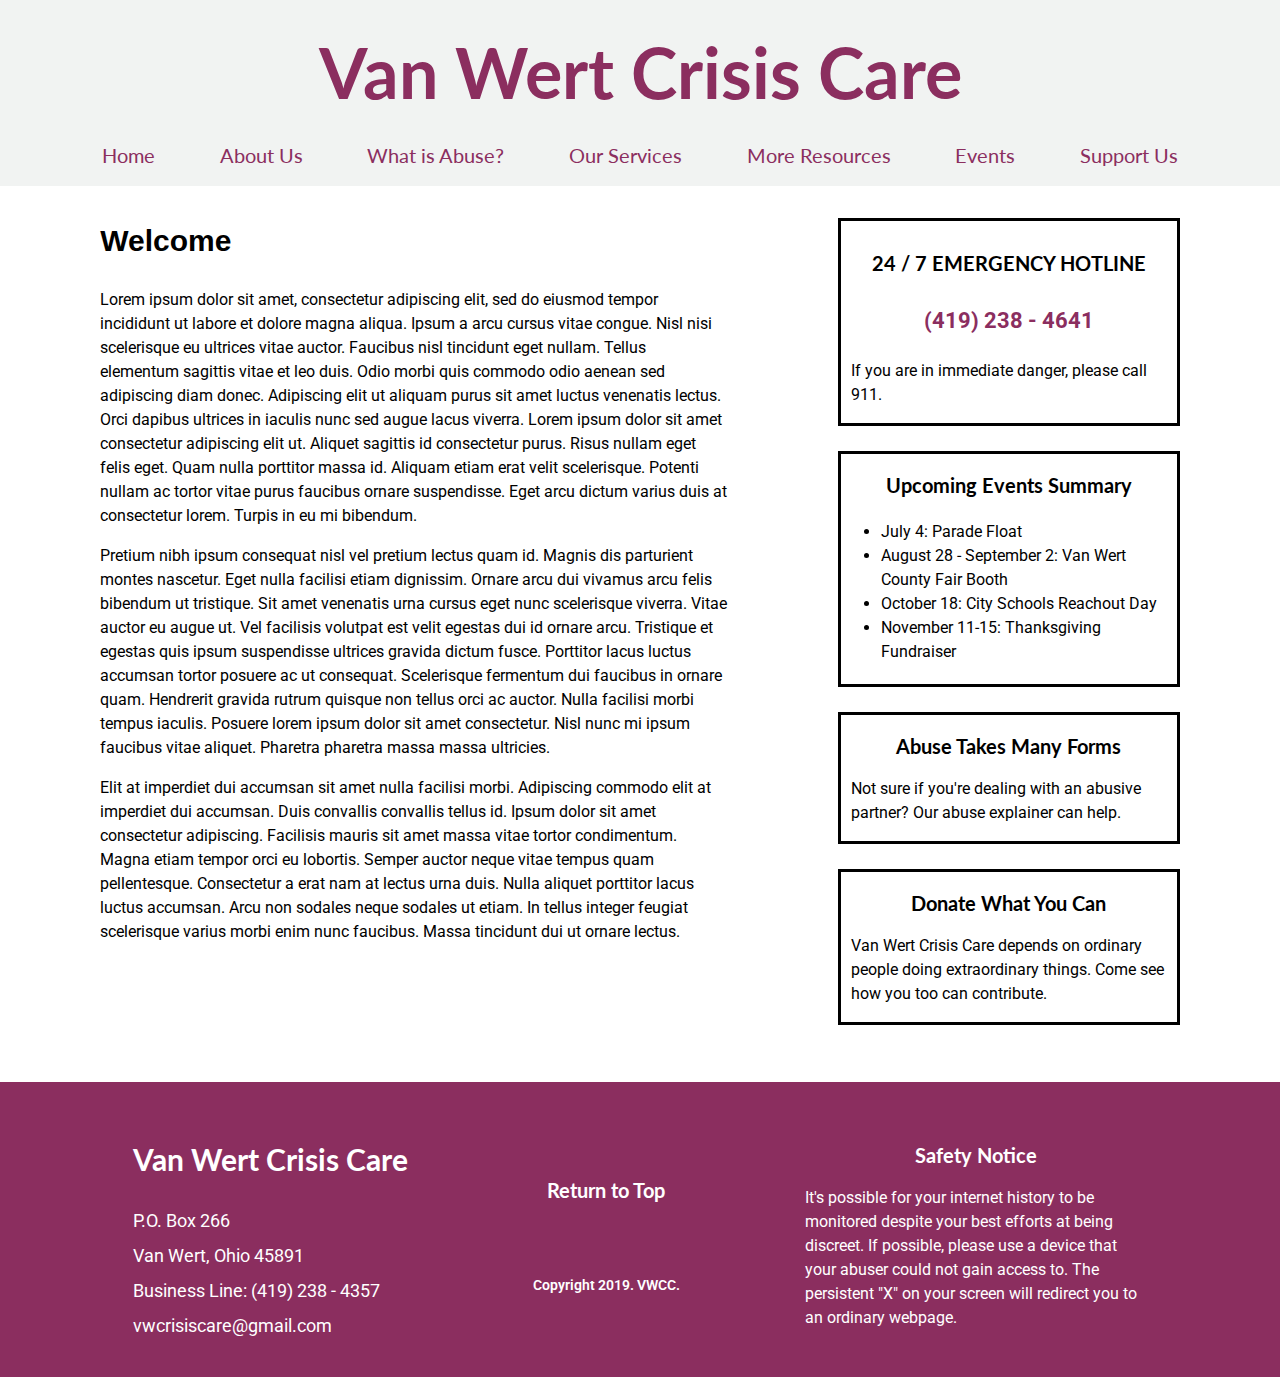
==== about-us.html @ 0eff17c7 "clones for other pages" ====
<!DOCTYPE html>
<html lang="en" dir="ltr">
  <head>
    <meta charset="utf-8">
    <title>Van Wert Crisis Care</title>
    <link href="https://fonts.googleapis.com/css?family=Lato:400,700|Roboto:400,400i,500&display=swap" rel="stylesheet">
    <link href="css/normalize.css" type="text/css" rel="stylesheet">
    <link rel="stylesheet" href="css/main.css">
    <link rel="stylesheet" href="https://use.fontawesome.com/releases/v5.8.2/css/all.css" integrity="sha384-oS3vJWv+0UjzBfQzYUhtDYW+Pj2yciDJxpsK1OYPAYjqT085Qq/1cq5FLXAZQ7Ay" crossorigin="anonymous">
    <!-- add font and icon links here -->
  </head>

  <body>
    <div class="index-page-container">

      <header class="header-container">
        <div class="container">
  				<h1><a href="index.html">Van Wert Crisis Care</a></h1>

          <!-- <br> -->

  				<nav class="nav-container hiding">
  					<div class="nav-item box"><a href="index.html">Home</a></div>
  					<div class="nav-item box"><a href="#">About Us</a></div>

  					<div class="nav-item box"><a href="#">What is Abuse?</a></div>
            <div class="nav-item box"><a href="#">Our Services</a></div>
            <div class="nav-item box"><a href="#">More Resources</a></div>
  					<div class="nav-item box"><a href="#">Events</a></div>
  					<div class="nav-item box"><a href="#">Support Us</a></div>
  				</nav> <!-- nav-container -->
  			</div> <!-- container end -->
      </header>

      <div class="body">
        <div class="mainbar-container">

          <div class="entry-one">

            <h2>Welcome</h2>

            <p>Lorem ipsum dolor sit amet, consectetur adipiscing elit, sed do eiusmod tempor incididunt ut labore et dolore magna aliqua. Ipsum a arcu cursus vitae congue. Nisl nisi scelerisque eu ultrices vitae auctor. Faucibus nisl tincidunt eget nullam. Tellus elementum sagittis vitae et leo duis. Odio morbi quis commodo odio aenean sed adipiscing diam donec. Adipiscing elit ut aliquam purus sit amet luctus venenatis lectus. Orci dapibus ultrices in iaculis nunc sed augue lacus viverra. Lorem ipsum dolor sit amet consectetur adipiscing elit ut. Aliquet sagittis id consectetur purus. Risus nullam eget felis eget. Quam nulla porttitor massa id. Aliquam etiam erat velit scelerisque. Potenti nullam ac tortor vitae purus faucibus ornare suspendisse. Eget arcu dictum varius duis at consectetur lorem. Turpis in eu mi bibendum.</p>

            <p>Pretium nibh ipsum consequat nisl vel pretium lectus quam id. Magnis dis parturient montes nascetur. Eget nulla facilisi etiam dignissim. Ornare arcu dui vivamus arcu felis bibendum ut tristique. Sit amet venenatis urna cursus eget nunc scelerisque viverra. Vitae auctor eu augue ut. Vel facilisis volutpat est velit egestas dui id ornare arcu. Tristique et egestas quis ipsum suspendisse ultrices gravida dictum fusce. Porttitor lacus luctus accumsan tortor posuere ac ut consequat. Scelerisque fermentum dui faucibus in ornare quam. Hendrerit gravida rutrum quisque non tellus orci ac auctor. Nulla facilisi morbi tempus iaculis. Posuere lorem ipsum dolor sit amet consectetur. Nisl nunc mi ipsum faucibus vitae aliquet. Pharetra pharetra massa massa ultricies.</p>

            <p>Elit at imperdiet dui accumsan sit amet nulla facilisi morbi. Adipiscing commodo elit at imperdiet dui accumsan. Duis convallis convallis tellus id. Ipsum dolor sit amet consectetur adipiscing. Facilisis mauris sit amet massa vitae tortor condimentum. Magna etiam tempor orci eu lobortis. Semper auctor neque vitae tempus quam pellentesque. Consectetur a erat nam at lectus urna duis. Nulla aliquet porttitor lacus luctus accumsan. Arcu non sodales neque sodales ut etiam. In tellus integer feugiat scelerisque varius morbi enim nunc faucibus. Massa tincidunt dui ut ornare lectus.</p>
          </div> <!-- entry-one end -->
        </div> <!-- mainbar-container end -->

        <div class="rightbar-container">
          <div id="assistance">
            <h4> 24 / 7 EMERGENCY HOTLINE</h3>
            <p id="number">(419) 238 - 4641</p>
            <p>If you are in immediate danger, please call 911. </p>
          </div>

          <div id="events">
            <h4>Upcoming Events Summary</h4>
            <ul>
              <li>July 4: Parade Float</li>
              <li>August 28 - September 2: Van Wert County Fair Booth</li>
              <li>October 18: City Schools Reachout Day</li>
              <li>November 11-15: Thanksgiving Fundraiser</li>
            </ul>
          </div>

          <div id="abuse-explainer">
            <h4>Abuse Takes Many Forms</h4>
            <p>Not sure if you're dealing with an abusive partner? Our abuse explainer can help.</p>
          </div>

          <div id="donate">
            <h4>Donate What You Can</h4>
            <p>Van Wert Crisis Care depends on ordinary people doing extraordinary things. Come see how you too can contribute.</p>
          </div>
        </div>

      </div> <!-- body end -->

    <footer>
      <div class="footer-container">
        <div id="left-foot">
          <h2>Van Wert Crisis Care</h2>
          <p>P.O. Box 266</p>
          <p>Van Wert, Ohio 45891</p>
          <p>Business Line:  (419) 238 - 4357</p>
          <p> vwcrisiscare@gmail.com</p>
        </div> <!-- left-foot end -->

        <div id="center-foot">
          <h4 id="return">Return to Top</h4>
          <div class="social-media">
            <a href="#" id="email-button"><i class="far fa-envelope fa-3x"></i></a>
            <a href="#" id="facebook-button"><i class="fab fa-facebook-square fa-3x"></i>
            </a>
          </div>
          <p class="copyright">Copyright 2019. VWCC.</p>

        </div> <!--center-foot end -->

        <div id="right-foot">
          <h4>Safety Notice</h4>
          <p>It's possible for your internet history to be monitored despite your best efforts at being discreet. If possible, please use a device that your abuser could not gain access to. The persistent "X" on your screen will redirect you to an ordinary webpage.</p>
        </div> <!-- right-foot end-->
      </div> <!-- footer-container end -->
    </footer>

  </div> <!-- index-page-container -->
    <script src="js/jquery.js"></script>
    <script src="js/main.js"></script>

  </body>
</html>
---- css/main.css ----
/* MAIN PAGE  */
body {
	font-family: 'Source Sans Pro', sans-serif;
	font-size: 20px;
	line-height: 1.5;
	cursor: default;
}

p {
  font-family: 'Roboto', sans-serif;
  font-size: 16px;
}


/* is this necessary? */
.index-page-container {
}


/* HEADER */

.header-container {
  background-color: #f1f3f2;
	margin-bottom: 32px;
	padding-bottom: 15px;
}

.container {
	max-width: 1140px;
  /* max-height: 150px; */
	margin: auto;
  padding-top: 20px;
}

.container a {
  text-decoration: none;
  font-family: 'Lato', serif;
  /* font-weight: bold; */
  color: #8B2E5F;
}

.container h1 {
  text-align: center;
  font-family: 'Lato', serif;
  font-size: 3.5em;
  margin-top: 0;
  margin-bottom: 0;
  color: #8B2E5F;
}

.nav-container {
  display: flex;
  justify-content: space-around;
  width: 100%;
  overflow: hidden;
	margin: 15px 0 0 0;
}


/* BODY */

.body {
	max-width: 1140px;
	margin: 0 auto;
  display: flex;
	/* flex-direction: column; */
  justify-content:space-around;
  /* padding-top: 50px;
  padding-right: 120px;
  padding-bottom: 50px;
  padding-left: 120px; */
}

.mainbar-container {
	margin-right: 50px;
	max-width: 55%;

}

.mainbar-container h2 {
	margin-top: 0px;
}

.mainbar-container li {
	font-family: 'Roboto', sans-serif;
	font-size: 16px;
}

.rightbar-container {
  max-width: 30%;
}

#assistance {
	border-style: solid;
	padding: 0 10px 0 10px;
	margin-bottom: 25px;
}

#assistance h4 {
	text-align: center;
	/* font-size: 22px; */
	font-family: 'Lato', 'Source Sans Pro', sans-serif;

}

#assistance #number {
	text-align: center;
	font-size: 22px;
	color: #8B2E5F;
	font-weight: bold;
}

#events {
	border-style: solid;
	margin-bottom: 25px;
	padding: 0 10px 0 10px;
}

#events h4 {
	text-align: center;
	/* font-size: 22px; */
	font-family: 'Lato', 'Source Sans Pro', sans-serif;
	margin: 16px 0 16px 0;
}

#events ul {
	padding-left: 30px;
}

#events li {
	font-family: 'Roboto', sans-serif;
	font-size: 16px;
}

#abuse-explainer {
	border-style: solid;
	margin-bottom: 25px;
	padding: 0 10px 0 10px;
}

#abuse-explainer h4 {
	text-align: center;
	/* font-size: 22px; */
	font-family: 'Lato', 'Source Sans Pro', sans-serif;
	margin: 16px 0 16px 0;
}

#donate {
	border-style: solid;
	margin-bottom: 25px;
	padding: 0 10px 0 10px;
}

#donate h4 {
	text-align: center;
	/* font-size: 22px; */
	font-family: 'Lato', 'Source Sans Pro', sans-serif;
	margin: 16px 0 16px 0;
}


/* FOOTER */

footer {
  background-color: #8B2E5F;
		margin-top: 32px;
}

.footer-container {
  display: flex;
  justify-content: space-around;
  align-items: center;
  flex-direction: row;

  padding-top: 30px;
  padding-bottom: 30px;
  margin: 0 auto;
  max-width: 1140px;
}

#left-foot {
	max-width: 30%;
}

#left-foot p {
	color: white;
	margin: 8px 0 8px 0;
	font-size: 18px;
}

#left-foot h2 {
	color: white;
	font-family: 'Lato', serif;
}

/* #center-foot {
  display: flex;
  justify-content: space-around;
  align-items: center;
  flex-direction: column;
	max-width: 30%;
} */

#return {
  text-align: center;
  font-family: 'Lato', serif;
  color: white;
}

.social-media {
  display: flex;
  justify-content: space-around;
  margin: 35px 0 35px 0;
}

.copyright {
  color: white;
  font-weight: 600;
	font-size: 14px;
}

#email-button {
  color: white;
}

#facebook-button {
  color: white;
}

#right-foot {
	overflow-wrap: break-word;
	max-width: 30%;
}

#right-foot h4 {
	color: white;
	font-family: 'Lato', serif;
	margin-bottom: 16px;
	text-align: center;
}

#right-foot p {
	color: white;
}
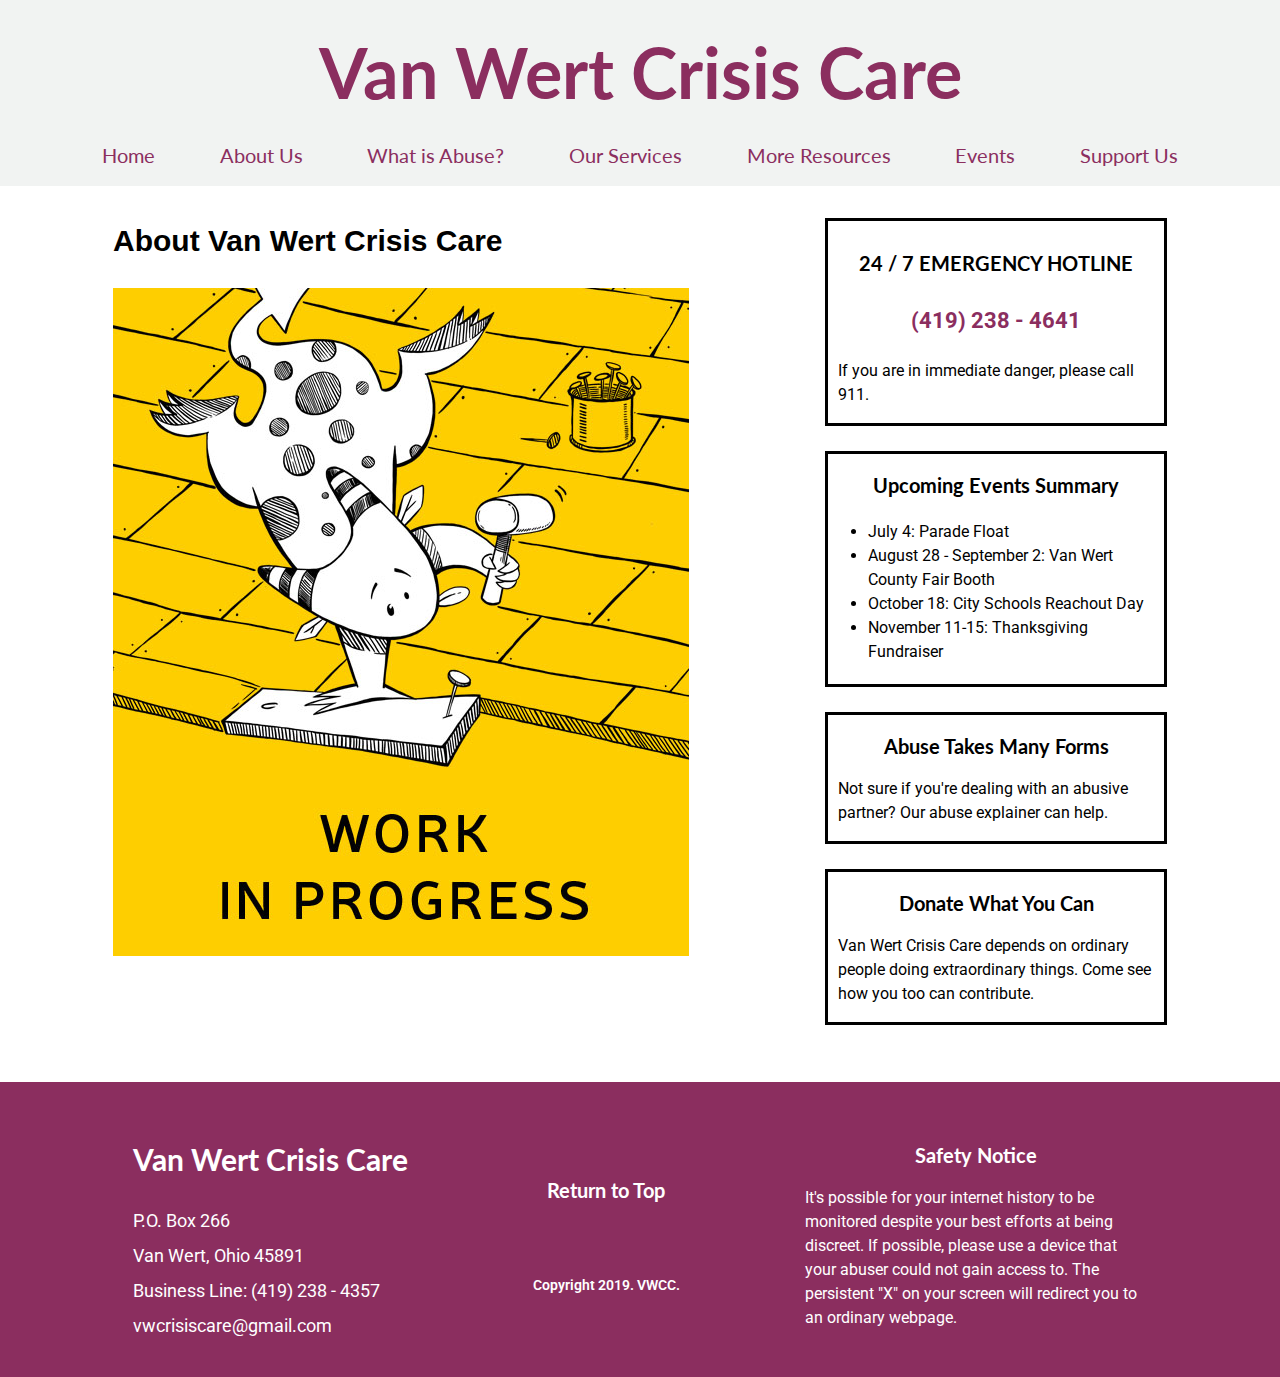
==== commit fd9ec960: "work in progress photos" ====
--- a/about-us.html
+++ b/about-us.html
@@ -37,13 +37,9 @@
 
           <div class="entry-one">
 
-            <h2>Welcome</h2>
+            <h2>About Van Wert Crisis Care</h2>
 
-            <p>Lorem ipsum dolor sit amet, consectetur adipiscing elit, sed do eiusmod tempor incididunt ut labore et dolore magna aliqua. Ipsum a arcu cursus vitae congue. Nisl nisi scelerisque eu ultrices vitae auctor. Faucibus nisl tincidunt eget nullam. Tellus elementum sagittis vitae et leo duis. Odio morbi quis commodo odio aenean sed adipiscing diam donec. Adipiscing elit ut aliquam purus sit amet luctus venenatis lectus. Orci dapibus ultrices in iaculis nunc sed augue lacus viverra. Lorem ipsum dolor sit amet consectetur adipiscing elit ut. Aliquet sagittis id consectetur purus. Risus nullam eget felis eget. Quam nulla porttitor massa id. Aliquam etiam erat velit scelerisque. Potenti nullam ac tortor vitae purus faucibus ornare suspendisse. Eget arcu dictum varius duis at consectetur lorem. Turpis in eu mi bibendum.</p>
-
-            <p>Pretium nibh ipsum consequat nisl vel pretium lectus quam id. Magnis dis parturient montes nascetur. Eget nulla facilisi etiam dignissim. Ornare arcu dui vivamus arcu felis bibendum ut tristique. Sit amet venenatis urna cursus eget nunc scelerisque viverra. Vitae auctor eu augue ut. Vel facilisis volutpat est velit egestas dui id ornare arcu. Tristique et egestas quis ipsum suspendisse ultrices gravida dictum fusce. Porttitor lacus luctus accumsan tortor posuere ac ut consequat. Scelerisque fermentum dui faucibus in ornare quam. Hendrerit gravida rutrum quisque non tellus orci ac auctor. Nulla facilisi morbi tempus iaculis. Posuere lorem ipsum dolor sit amet consectetur. Nisl nunc mi ipsum faucibus vitae aliquet. Pharetra pharetra massa massa ultricies.</p>
-
-            <p>Elit at imperdiet dui accumsan sit amet nulla facilisi morbi. Adipiscing commodo elit at imperdiet dui accumsan. Duis convallis convallis tellus id. Ipsum dolor sit amet consectetur adipiscing. Facilisis mauris sit amet massa vitae tortor condimentum. Magna etiam tempor orci eu lobortis. Semper auctor neque vitae tempus quam pellentesque. Consectetur a erat nam at lectus urna duis. Nulla aliquet porttitor lacus luctus accumsan. Arcu non sodales neque sodales ut etiam. In tellus integer feugiat scelerisque varius morbi enim nunc faucibus. Massa tincidunt dui ut ornare lectus.</p>
+            <img src="images/wip-monster.jpeg" alt="Work in progress">
           </div> <!-- entry-one end -->
         </div> <!-- mainbar-container end -->
 
--- a/css/main.css
+++ b/css/main.css
@@ -11,6 +11,9 @@
   font-size: 16px;
 }
 
+img {
+	max-width: 100%
+}
 
 /* is this necessary? */
 .index-page-container {
